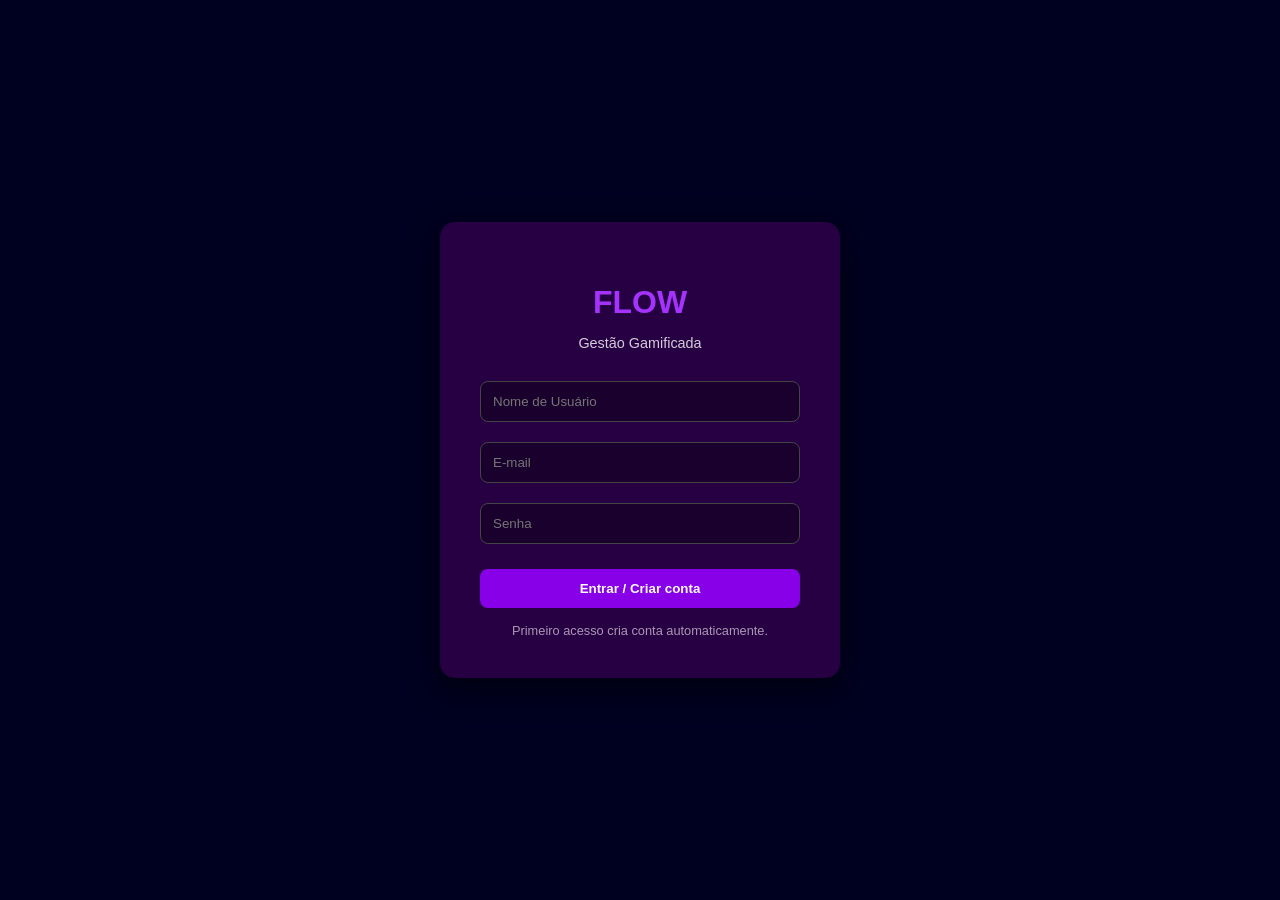
==== index.html @ ef51fd47 "Primeira versão do Flow" ====
<!DOCTYPE html>

<!-- Define que o documento usa HTML5 -->
<html lang="pt-br">

<head>

    <!-- Define a codificação UTF-8
         para suportar acentos e caracteres especiais -->
    <meta charset="UTF-8">

    <!-- Faz a página adaptar-se corretamente
         a telemóveis, tablets e computadores -->
    <meta name="viewport"
          content="width=device-width, initial-scale=1.0">

    <!-- Título exibido na aba do navegador -->
    <title>Flow - Login</title>

    <!-- Importa o ficheiro CSS responsável
     pelo visual da página -->
    <link rel="stylesheet" href="css/index.css">

</head>

<body>

<!-- =========================
     CARTÃO DE LOGIN
========================= -->

<div class="login-card">

    <!-- Nome da aplicação -->
    <h1>FLOW</h1>

    <!-- Pequena descrição -->
    <p>Gestão Gamificada</p>

    <!-- Campo para o nome do utilizador -->
    <input
        type="text"
        id="username"
        placeholder="Nome de Usuário">

    <!-- Campo para o email -->
    <input
        type="email"
        id="email"
        placeholder="E-mail">

    <!-- Campo para a palavra-passe -->
    <input
        type="password"
        id="password"
        placeholder="Senha">

    <!-- Botão responsável por:
         - Fazer login
         - Criar uma nova conta caso não exista -->
    <button onclick="handleAuth()">

        Entrar / Criar conta

    </button>

    <!-- Informação para o utilizador -->
    <div class="footer-text">

        Primeiro acesso cria conta automaticamente.

    </div>

</div>

<!-- =========================
     JAVASCRIPT
========================= -->

<!-- Carrega toda a lógica de login,
     criação de conta e sessão -->
<script src="js/index.js"></script>

</body>
</html>
---- css/index.css ----
body {
            font-family: 'Segoe UI', sans-serif;
            background-color: #000020;
            color: white;
            display: flex;
            justify-content: center;
            align-items: center;
            height: 100vh;
            margin: 0;
        }

        .login-card {
            background: #270043;
            padding: 40px;
            border-radius: 15px;
            box-shadow: 0 10px 30px rgba(0,0,0,0.5);
            text-align: center;
            width: 320px;
        }

        h1 { margin-bottom: 5px; color: #a532ff; }
        p { font-size: 0.9em; margin-bottom: 20px; opacity: 0.8; }

        input {
            width: 100%;
            padding: 12px;
            margin: 10px 0;
            border-radius: 8px;
            border: 1px solid #444;
            background: #1a002d;
            color: white;
            box-sizing: border-box;
            outline: none;
        }

        button {
            width: 100%;
            padding: 12px;
            margin-top: 15px;
            background: #8700e7;
            color: white;
            border: none;
            border-radius: 8px;
            font-weight: bold;
            cursor: pointer;
            transition: 0.3s;
        }

        button:hover { background: #a532ff; }

        .footer-text {
            font-size: 0.8em;
            margin-top: 15px;
            opacity: 0.6;
        }
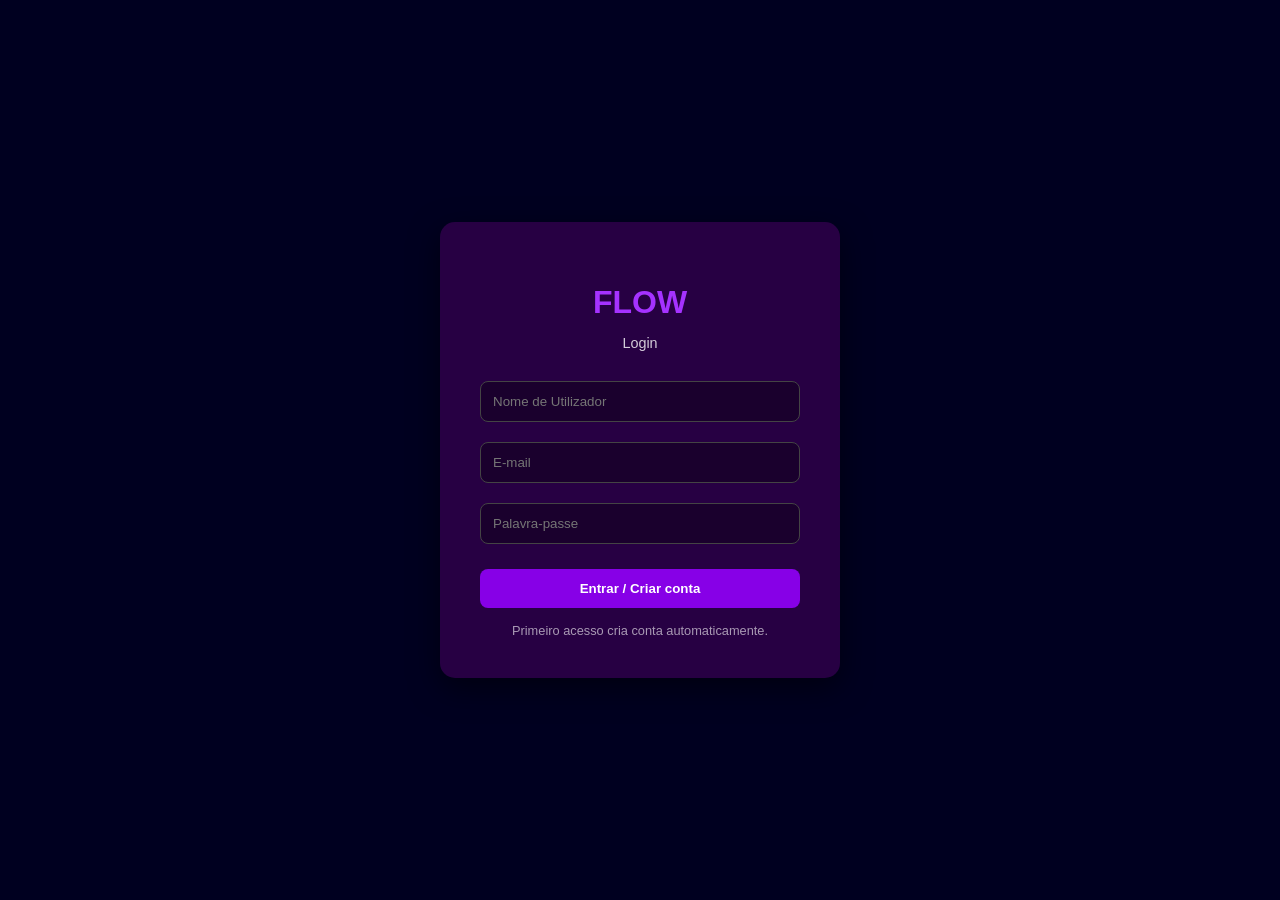
==== commit 20e2ab78: "Sistema de notificacoes e melhorias visuais" ====
--- a/index.html
+++ b/index.html
@@ -17,6 +17,9 @@
     <!-- Título exibido na aba do navegador -->
     <title>Flow - Login</title>
 
+    <!-- Ícone da aba do navegador -->
+    <link rel="icon" href="/Imagens/Logo.png?v=2">
+
     <!-- Importa o ficheiro CSS responsável
      pelo visual da página -->
     <link rel="stylesheet" href="css/index.css">
@@ -35,13 +38,13 @@
     <h1>FLOW</h1>
 
     <!-- Pequena descrição -->
-    <p>Gestão Gamificada</p>
+    <p>Login</p>
 
     <!-- Campo para o nome do utilizador -->
     <input
         type="text"
         id="username"
-        placeholder="Nome de Usuário">
+        placeholder="Nome de Utilizador">
 
     <!-- Campo para o email -->
     <input
@@ -53,7 +56,7 @@
     <input
         type="password"
         id="password"
-        placeholder="Senha">
+        placeholder="Palavra-passe">
 
     <!-- Botão responsável por:
          - Fazer login
